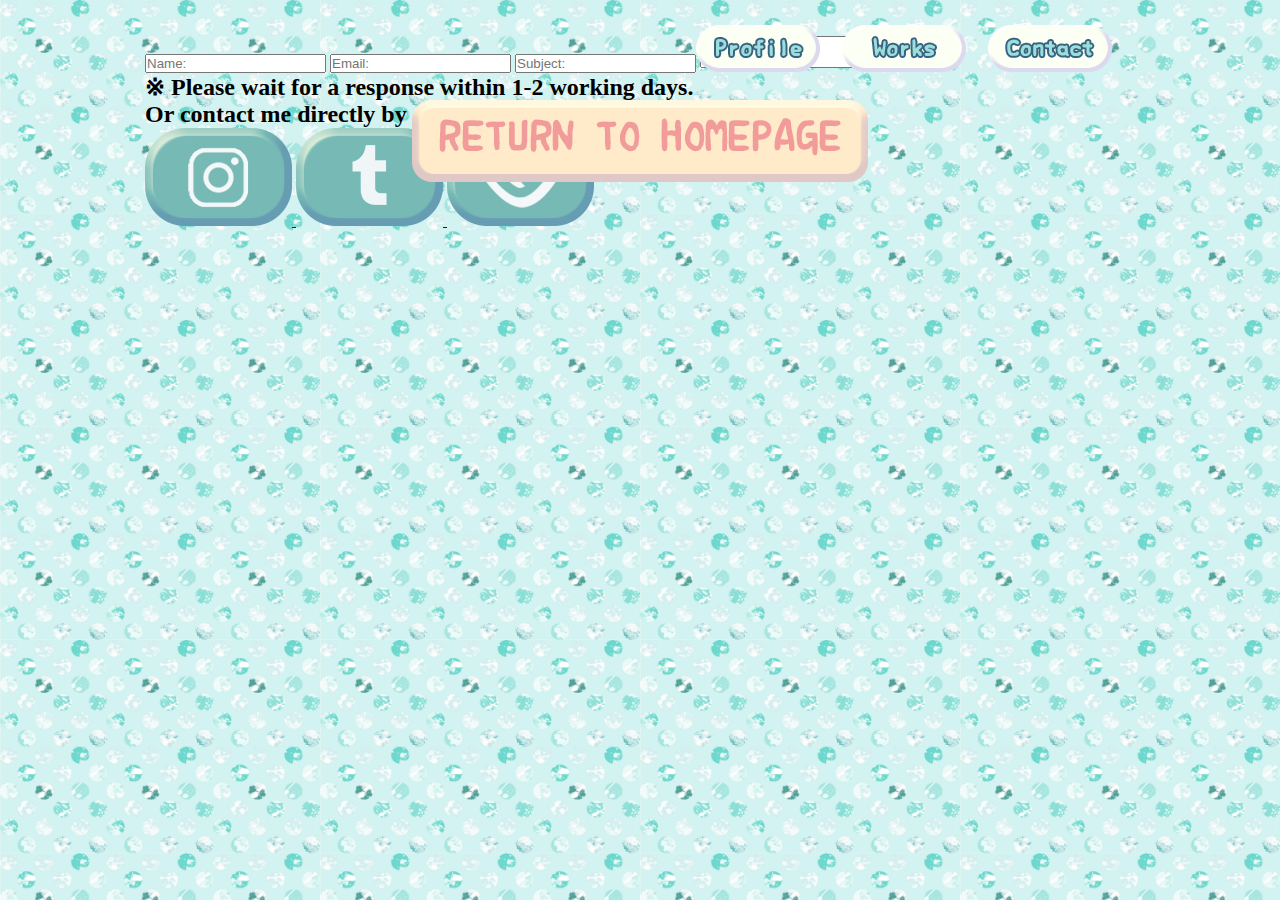
==== contact.html @ 80bd33c2 "Add files via upload" ====
<!DOCTYPE html>
<html lang="en">

<head>
    <meta charset="UTF-8">
    <meta name="viewport" content="width=device-width, initial-scale=1.0">
    <meta http-equiv="X-UA-compatible" content="ie-edge">
    <title>JasmineWS's Porto</title>
    <link rel="stylesheet" href="css/style.css">
</head>
<body>
    <div class="wrapper">
        <div id="top">
            <div class="button top">
                <a href="profile.html">
                    <img src="img/button-profile.png" alt="">
                </a>
                <a href="works.html">
                    <img src="img/button-works.png" alt="">
                </a>
                <a href="contact.html">
                    <img src="img/button-contact.png" alt="">
                </a>
            </div>
        </div>
        <div id="c-part1">
            <div class="contact-container">
                <form action="https://api.web3forms.com/submit" method="POST" class="contact-form">
                    <div class="contact-title">
                        <div class="img1">
                            <img src="img/mail-icon.png" alt="">
                        </div>
                        <div class="img2">
                            <img src="img/contact-me.png" alt="">
                        </div>
                    </div>
                    <input type="hidden" name="access_key" value="8702032b-4b4d-4dd4-bfdd-acf46694baf3">
                    <input type="text" name="name" placeholder="Name:" class="contact-inputs" required>
                    <input type="email" name="email" placeholder="Email:" class="contact-inputs" required>
                    <input type="text" name="subject" placeholder="Subject:" class="contact-inputs" required>
                    <textarea name="message" placeholder="Message:" class="contact-inputs"></textarea>
                    <button type="submit"><img src="img/send.png" alt="" style="max-width: 40px;"></button>
                </form>
            </div>
            <div class="notice">
                <h2> ※ Please wait for a response within 1-2 working days.
                <br> Or contact me directly by <a href="mailto:jasmine.w.salsabila@gmail.com"> email.</a>
                </h2>
            </div>
        </div>
        <div id="c-part2">
            <div class="button sns-c">
                <a href="https://instagram.com/zurareasu" target=”_blank” rel="noreferrer noopener">
                    <img src="img/button-ig.png" alt="" >
                </a>
                <a href="https://www.tumblr.com/tsurukunichan" target=”_blank” rel="noreferrer noopener">
                    <img src="img/button-tumblr.png" alt="">
                </a>
                <a href="https://vgen.co/zurareasu" target=”_blank” rel="noreferrer noopener">
                    <img src="img/button-vgen.png" alt="">
                </a>
            </div>
        </div>
        <div class="button return">
            <a href="index.html">
                <img src="img/return.png" alt="">
            </a>
        </div>
    </div>
    <script src="js/slider.js"></script>
</body>
---- css/style.css ----
@import url('https://fonts.googleapis.com/css2?family=Itim&display=swap');
* {
    margin: 0;
    padding: 0;
    box-sizing: border-box;
}
html {
    height: 100%;
    -moz-text-size-adjust: none;
    -webkit-text-size-adjust: none;
    -ms-text-size-adjust: none;
}
body {
    height: 100%;
    background: url(background.jpg);
    background-size: 25%;
    background-repeat: repeat;
}
.wrapper {
    width: 100%;
    max-width: 990px;
    margin-left: auto;
    margin-right: auto;
}

#home {
    background: url(bghome1.png);
    height: 555px;
    text-align: center;
}
#profile {
    background: url(bghome2.png);
    height: 620px;
    text-align: center;
}
#works {
    background: url(bghome3.png);
    height: 877px;
    text-align: center;
}
#contact {
    background: url(bghome4.png);
    height: 613px;
    text-align: center;
}

#profile-part1 {
    background: url(profile-bg1.png);
    height: 784px;
}
#profile-part2 {
    background: url(profile-bg2.png);
    height: 1088px;
}
#works1a {
    background: url(bg-works1a.png);
    height: 547px;
}
#works1b {
    background: url(bg-works1b.png);
    height: 786px;
}
#works2 {
    background: url(bg-works2.png);
    height: 1518px;
}
#works3a {
    background: url(bg-works3a.png);
    height: 780px;
}
#works3b {
    background: url(bg-works3b.png);
    height: 1530px;
}

.button {
    cursor: pointer;
}
.button :hover {
    transform: scale(1.15);
    z-index: 1;
}
.mail :hover {
    opacity: 0.8;
}
.mail img {
    margin-top: 40px;
}

.top {
    position: absolute;
    margin-left: 540px;
    display: flex;
    justify-content: space-between;
    list-style: none;
    z-index: 99;
}
.top img {
    margin: 25px 11px;
}
.disc h1 {
    font-family: "Itim", serif;
    color: #f4f8f9;
    font-size: 16px;
    text-align: justify;
    position: absolute;
    margin-top: 410px;
    margin-left: 20px;
    max-width: 240px;
}
.disc a:link {
    color: #ffebca;
}
.disc a:visited {
    color: #aee1dd;
}
.disc a:hover {
    color: #fb7e93;
}

.return {
    text-align: center;
    margin-top: -130px;
}

.profile img {
    max-width: 670px;
    margin-top: 70px;
}
.profile :hover {
    transform: scale(1.15);
    z-index: 1;
}
.title-w img {
    margin-top: 90px;
    margin-left: 770px;
}
.title-w :hover {
    /* Start the shake animation and make the animation last for 0.5 seconds */
    animation: shake 0.6s;
  
    /* When the animation is finished, start again */
    animation-iteration-count: infinite;
}
  
@keyframes shake {
    0% { transform: translate(1px, 1px) rotate(0deg); }
    10% { transform: translate(-1px, -2px) rotate(-1deg); }
    20% { transform: translate(-3px, 0px) rotate(1deg); }
    30% { transform: translate(3px, 2px) rotate(0deg); }
    40% { transform: translate(1px, -1px) rotate(1deg); }
    50% { transform: translate(-1px, 2px) rotate(-1deg); }
    60% { transform: translate(-3px, 1px) rotate(0deg); }
    70% { transform: translate(3px, 1px) rotate(-1deg); }
    80% { transform: translate(-1px, -1px) rotate(1deg); }
    90% { transform: translate(1px, 2px) rotate(0deg); }
    100% { transform: translate(1px, -2px) rotate(-1deg); }
}

.title-c img {
    margin-top: 60px;
}
.sns {
    text-align: center;
    margin: 50px 300px 0;
    display: flex;
    justify-content: space-between;
    list-style: none;
}
.sns img {
    max-width: 100px;
}

.text-p {
    font-family: "Itim", serif;
    color: #5d69bd;
    font-size: 14px;
    text-align: justify;
    text-justify: inter-word;
    justify-content: space-between;
    position: absolute;
    margin-top: 245px;
    margin-left: 325px;
    max-width: 590px;
}
.p-part1 img {
    margin-top: 255px;
    margin-left: 70px;
    position: absolute;
}
.p-part2 {
    max-width: 990px;
    font-family: "Itim", serif;
    position: absolute;
}
.art {
    margin-left: 390px;
    margin-right: 150px;
    text-align: justify;
}
.art h1 {
    color: #f4f8f9;
    font-size: 38px;
    margin-top: 222px;
}
.art h2 {
    color: #5d69bd;
    font-size: 28px;
    margin-top: 20px;
}

.audio {
    margin-left: 390px;
    margin-right: 150px;
    text-align: justify;
}
.audio h1 {
    color: #f4f8f9;
    font-size: 38px;
    margin-top: 26px;
}
.audio h2 {
    color: #5d69bd;
    font-size: 28px;
    margin-top: 20px;
}
.audio a:link {
    color: #76b9b5;
}
.audio a:visited {
    color: #fb7e93;
}
.audio a:hover {
    color: #aee1dd;
}

.dot1 {
    cursor: pointer;
    height: 12px;
    width: 12px;
    margin: 0 2px;
    background-color: #fffbf5;
    border-radius: 50%;
    display: inline-block;
    transition: background-color 0.6s ease;
}
.dot2 {
    cursor: pointer;
    height: 12px;
    width: 12px;
    margin: 0 2px;
    background-color: #f8b5b5;
    border-radius: 50%;
    display: inline-block;
    transition: background-color 0.6s ease;
}
.dot1:hover, .dot1.active {
    background-color: #76b9b5;
} 
.dot2:hover, .dot2.active{
    background-color: #fffbf5;
}

.prev1, .next1 {
    cursor: pointer;
    position: absolute;
    width: auto;
    padding: 18px;
    color: #b5e8e4;
    background-color: #5d68bd;
    font-weight: bold;
    font-size: 22px;
    border-radius: 20px;
    user-select: none;
    margin: 360px 50px;
}
.prev2, .next2 {
    cursor: pointer;
    position: absolute;
    width: auto;
    padding: 18px;
    color: #ffebca;
    background-color: #de7474;
    font-weight: bold;
    font-size: 22px;
    border-radius: 20px;
    user-select: none;
    margin: 90px 50px;
}
.next {
    right: 0;
}
.prev:hover, .next:hover {
    transform: scale(1.3);
    z-index: 1;
}
.banner {
    position: relative;
}
.myBtn {
    display: none;
    position: fixed;
    bottom: 20px;
    right: 30px;
    z-index: 99;
    border: none;
    outline: none;
    background-color: #fb7e93;
    color: #fcf7e7;
    cursor: pointer;
    padding: 20px;
    border-radius: 15px;
    font-size: 28px;
  }
  
.myBtn:hover {
    background-color: #aee1dd;
}

#works1a h1 {
    font-family: "Itim", serif;
    color: #5d69bd;
    font-size: 44px;
    text-align: justify;
    text-justify: inter-word;
    justify-content: space-between;
    position: absolute;
    margin-top: 180px;
    margin-left: 135px;
}
#works1b h1 {
    font-family: "Itim", serif;
    color: #5d69bd;
    font-size: 44px;
    text-align: justify;
    text-justify: inter-word;
    justify-content: space-between;
    position: absolute;
    margin-top: 280px;
    margin-left: 135px;
}
.carousel-view h1 {
    font-family: "Itim", serif;
    color: #5d69bd;
    font-size: 44px;
    text-align: justify;
    text-justify: inter-word;
    justify-content: space-between;
    position: absolute;
    margin-top: 40px;
    margin-left: 135px;
}

.comm h1 {
    font-family: "Itim", serif;
    color: #5d69bd;
    font-size: 44px;
    text-align: justify;
    text-justify: inter-word;
    justify-content: space-between;
    padding-top: 170px;
    margin-left: 135px;
}
.pouch {
    text-align: center;
}
.pouch h1 {
    font-family: "Itim", serif;
    color: #5d69bd;
    font-size: 44px;
    text-align: justify;
    text-justify: inter-word;
    justify-content: space-between;
    position: absolute;
    margin-top: 60px;
    margin-left: 135px;
}
.pouch h2 {
    font-family: "Itim", serif;
    color: #5d69bd;
    background-color: hwb(0 100% 0% / 0.688);
    font-size: 38px;
    font-weight: bold;
    text-align: justify;
    text-justify: inter-word;
    justify-content: space-between;
    border-radius: 20px;
    margin-top: 20px;
    margin-left: 110px;
    max-width: 770px;
    padding: 20px;
}
.pouch img {
    margin-top: 130px;
}
.personal h1 {
    font-family: "Itim", serif;
    color: #5d69bd;
    font-size: 44px;
    text-align: justify;
    text-justify: inter-word;
    justify-content: space-between;
    padding-top: 180px;
    margin-left: 135px;
}
.zurarts {
    text-align: center;
    justify-content: space-between;
}
.zurarts img {
    max-width: 800px;
    margin: 30px;
}

.mySlides1 {
    display: none;
    height: 515px;
}
.mySlides2 {
    display: none;
    height: 220px;
}
.mySlides1 img  {
    position: absolute;
    top: 275px;
    left: 0;
    right: 0;
    width: 720px;
    margin: auto;
    -webkit-filter: drop-shadow(2px 2px 2px #5d68bd);
    filter: drop-shadow(5px 5px 5px #5d68bd);
}
.mySlides2 img  {
    position: absolute;
    top: 25px;
    left: 0;
    right: 0;
    width: 720px;
    margin: auto;
    -webkit-filter: drop-shadow(2px 2px 2px #de7474);
    filter: drop-shadow(5px 5px 5px #de7474);
}
.slideshow-container3 {
    text-align: center;
    margin-top: 30px;
}
.webs {
    text-align: center;
    margin-top: 145px;
    position: relative;
    display: flex;
    justify-content: space-between;
}
.resto img {
    margin-left: 120px;
}
.hotel img {
    margin-right: 120px;
}
.webs :hover {
    transform: scale(1.05);
    z-index: 1;
}
.owl-carousel {
    padding-top: 160px;
    position: relative;
}
.owl-carousel .item {
    width: 300px;
    margin-left: 10px;
}
.owl-carousel .item img {
    height: 100%;
    object-fit: cover;
}

#myBtn {
    display: none;
    position: fixed;
    bottom: 20px;
    right: 30px;
    z-index: 99;
    border: none;
    outline: none;
    background-color: #76b9b5;
    color: #fcf7e7;
    cursor: pointer;
    padding: 20px;
    border-radius: 15px;
    font-size: 28px;
  }
  
#myBtn:hover {
    background-color: #aee1dd;
}
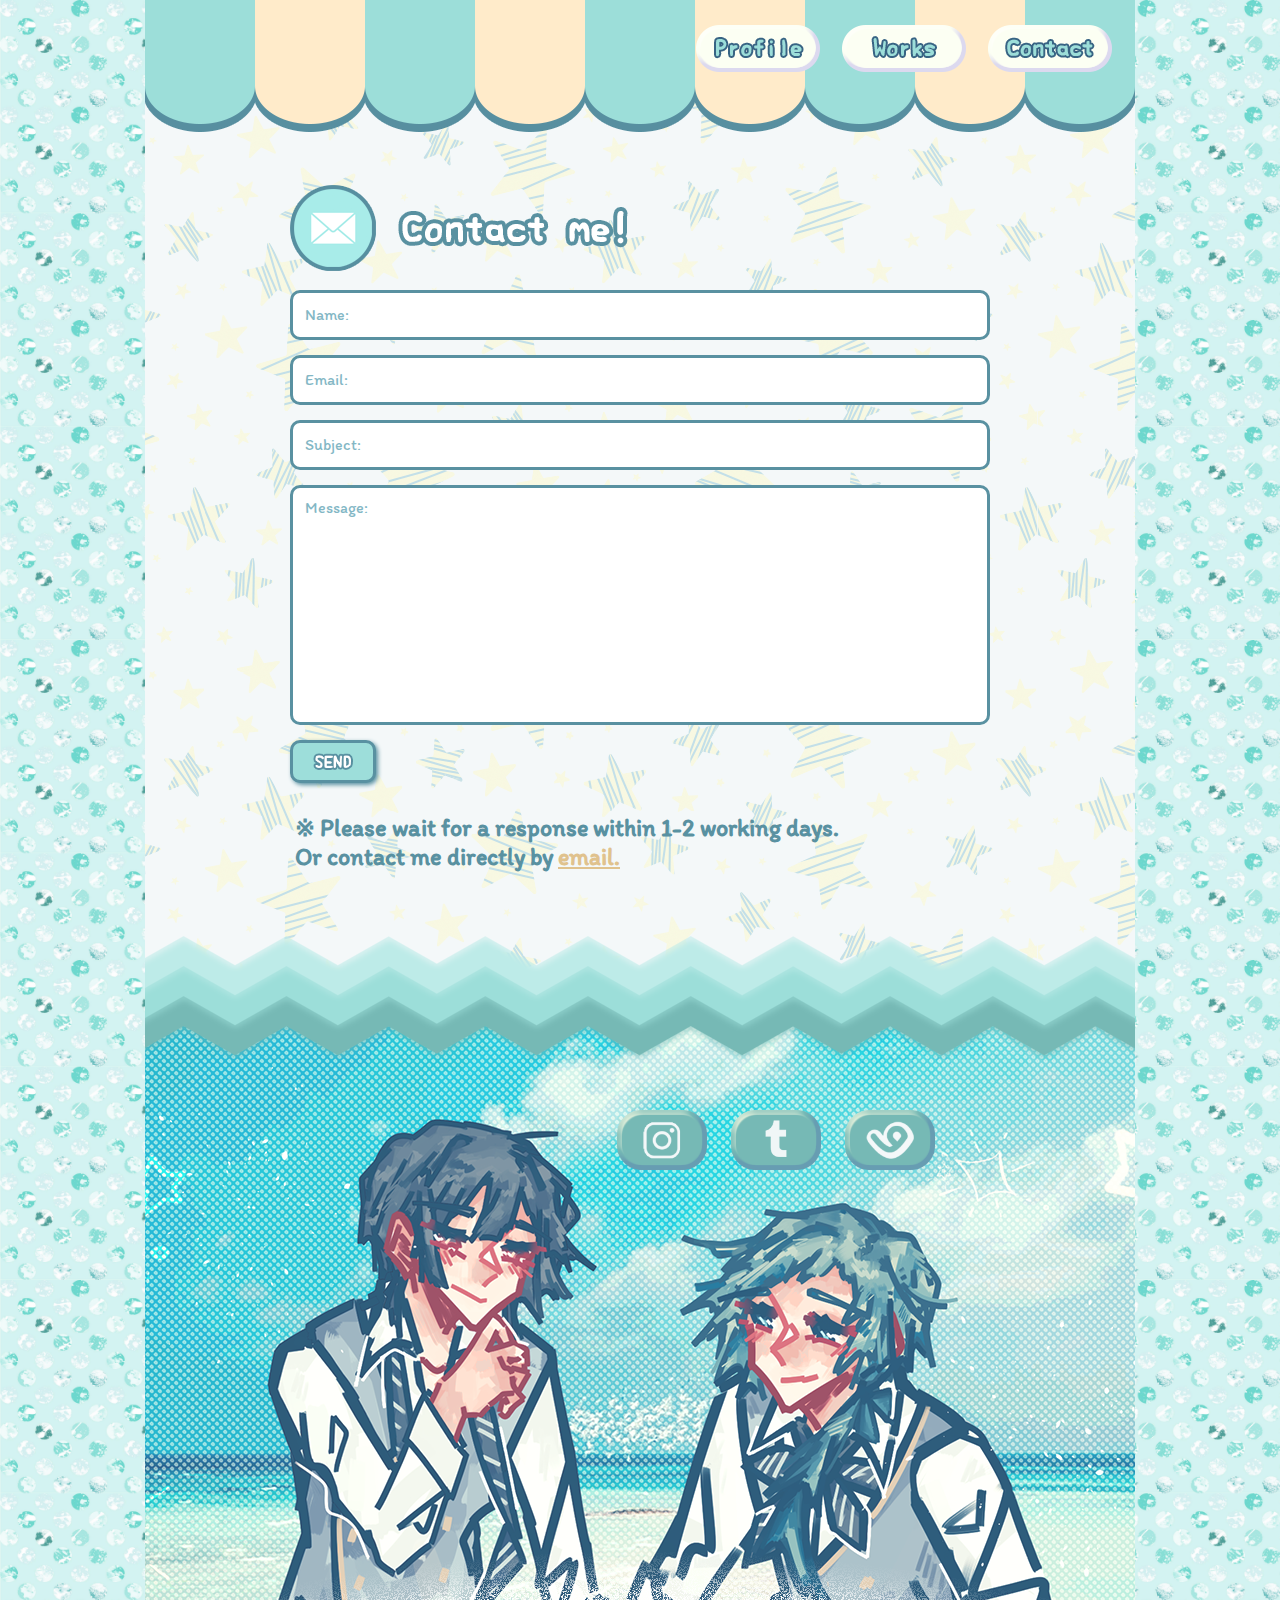
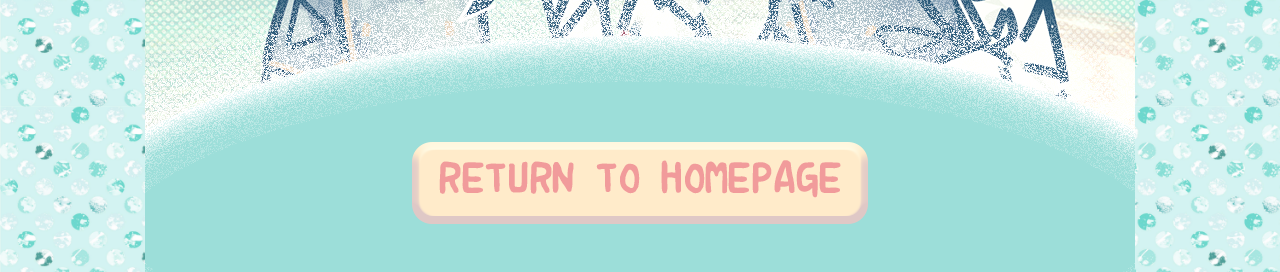
==== commit a9b0aea5: "Add files via upload" ====
--- a/contact.html
+++ b/contact.html
@@ -5,7 +5,8 @@
     <meta charset="UTF-8">
     <meta name="viewport" content="width=device-width, initial-scale=1.0">
     <meta http-equiv="X-UA-compatible" content="ie-edge">
-    <title>JasmineWS's Porto</title>
+    <title>JasmineWS's Contact</title>
+    <link rel="icon" href="img/mascot.png" type="image/x-icon" />
     <link rel="stylesheet" href="css/style.css">
 </head>
 <body>
--- a/css/style.css
+++ b/css/style.css
@@ -60,9 +60,13 @@
     background: url(bg-works1b.png);
     height: 786px;
 }
-#works2 {
-    background: url(bg-works2.png);
-    height: 1518px;
+#works2a {
+    background: url(bg-works2a.png);
+    height: 610px;
+}
+#works2b {
+    background: url(bg-works2b.png);
+    height: 940px;
 }
 #works3a {
     background: url(bg-works3a.png);
@@ -72,6 +76,14 @@
     background: url(bg-works3b.png);
     height: 1530px;
 }
+#c-part1 {
+    background: url(bg-contact1.png);
+    height: 1010px;
+}
+#c-part2 {
+    background: url(bg-contact2.png);
+    height: 862px;
+}
 
 .button {
     cursor: pointer;
@@ -116,6 +128,23 @@
 }
 .disc a:hover {
     color: #fb7e93;
+}
+
+.notice h2 {
+    color: #5991a1;
+    font-family: "Itim", serif;
+    font-size: 24px;
+    text-align: justify;
+    margin: 30px 0 0 150px;
+}
+.notice h2 a:link {
+    color: #e0c28e;
+}
+.notice h2 a:visited {
+    color: #fb7e93;;
+}
+.notice h2 a:hover {
+    color: #aee1dd;
 }
 
 .return {
@@ -170,6 +199,17 @@
 .sns img {
     max-width: 100px;
 }
+.sns-c {
+    text-align: center;
+    padding-top: 100px;
+    position: relative;
+    display: flex;
+    margin-left: 460px;
+}
+.sns-c img {
+    max-width: 90px;
+    margin: 0 12px;
+}
 
 .text-p {
     font-family: "Itim", serif;
@@ -267,7 +307,7 @@
     width: auto;
     padding: 18px;
     color: #b5e8e4;
-    background-color: #5d68bd;
+    background-color: #5d69bd;
     font-weight: bold;
     font-size: 22px;
     border-radius: 20px;
@@ -319,16 +359,52 @@
 
 #works1a h1 {
     font-family: "Itim", serif;
+    color: #5991a1;
+    font-size: 44px;
+    text-align: justify;
+    text-justify: inter-word;
+    justify-content: space-between;
+    position: absolute;
+    margin-top: 180px;
+    margin-left: 135px;
+}
+#works1b h1 {
+    font-family: "Itim", serif;
+    color: #5991a1;
+    font-size: 44px;
+    text-align: justify;
+    text-justify: inter-word;
+    justify-content: space-between;
+    position: absolute;
+    margin-top: 280px;
+    margin-left: 135px;
+}
+.carousel-view h1 {
+    font-family: "Itim", serif;
     color: #5d69bd;
     font-size: 44px;
     text-align: justify;
     text-justify: inter-word;
     justify-content: space-between;
     position: absolute;
-    margin-top: 180px;
+    margin-top: 40px;
     margin-left: 135px;
 }
-#works1b h1 {
+
+.comm h1 {
+    font-family: "Itim", serif;
+    color: #fff496;
+    font-size: 44px;
+    text-align: justify;
+    text-justify: inter-word;
+    justify-content: space-between;
+    padding-top: 180px;
+    margin-left: 135px;
+}
+.pouch {
+    text-align: center;
+}
+.pouch h1 {
     font-family: "Itim", serif;
     color: #5d69bd;
     font-size: 44px;
@@ -336,43 +412,6 @@
     text-justify: inter-word;
     justify-content: space-between;
     position: absolute;
-    margin-top: 280px;
-    margin-left: 135px;
-}
-.carousel-view h1 {
-    font-family: "Itim", serif;
-    color: #5d69bd;
-    font-size: 44px;
-    text-align: justify;
-    text-justify: inter-word;
-    justify-content: space-between;
-    position: absolute;
-    margin-top: 40px;
-    margin-left: 135px;
-}
-
-.comm h1 {
-    font-family: "Itim", serif;
-    color: #5d69bd;
-    font-size: 44px;
-    text-align: justify;
-    text-justify: inter-word;
-    justify-content: space-between;
-    padding-top: 170px;
-    margin-left: 135px;
-}
-.pouch {
-    text-align: center;
-}
-.pouch h1 {
-    font-family: "Itim", serif;
-    color: #5d69bd;
-    font-size: 44px;
-    text-align: justify;
-    text-justify: inter-word;
-    justify-content: space-between;
-    position: absolute;
-    margin-top: 60px;
     margin-left: 135px;
 }
 .pouch h2 {
@@ -391,11 +430,11 @@
     padding: 20px;
 }
 .pouch img {
-    margin-top: 130px;
+    margin-top: 70px;
 }
 .personal h1 {
     font-family: "Itim", serif;
-    color: #5d69bd;
+    color: #e48888;
     font-size: 44px;
     text-align: justify;
     text-justify: inter-word;
@@ -409,7 +448,7 @@
 }
 .zurarts img {
     max-width: 800px;
-    margin: 30px;
+    margin: 20px;
 }
 
 .mySlides1 {
@@ -427,8 +466,8 @@
     right: 0;
     width: 720px;
     margin: auto;
-    -webkit-filter: drop-shadow(2px 2px 2px #5d68bd);
-    filter: drop-shadow(5px 5px 5px #5d68bd);
+    -webkit-filter: drop-shadow(2px 2px 2px #5d69bd);
+    filter: drop-shadow(5px 5px 5px #5d689bd);
 }
 .mySlides2 img  {
     position: absolute;
@@ -442,7 +481,7 @@
 }
 .slideshow-container3 {
     text-align: center;
-    margin-top: 30px;
+    margin-top: 20px;
 }
 .webs {
     text-align: center;
@@ -461,17 +500,31 @@
     transform: scale(1.05);
     z-index: 1;
 }
+.carousel-view {
+}
 .owl-carousel {
     padding-top: 160px;
     position: relative;
 }
 .owl-carousel .item {
-    width: 300px;
+    max-width: 300px;
     margin-left: 10px;
 }
 .owl-carousel .item img {
     height: 100%;
     object-fit: cover;
+}
+.owl-carousel .owl-nav button.owl-next, .owl-carousel .owl-nav button.owl-prev {
+    position: relative;
+    font-size: 4rem;
+    top: 20px;
+    transform: translateY(-70%);
+}
+.owl-carousel .owl-nav button.owl-next {
+    right: -2rem;
+}
+.owl-carousel .owl-nav button.owl-prev {
+    left: -2rem;
 }
 
 #myBtn {
@@ -489,7 +542,62 @@
     border-radius: 15px;
     font-size: 28px;
   }
-  
 #myBtn:hover {
     background-color: #aee1dd;
+}
+.contact-container {
+    display: flex;
+    align-items: center;
+    justify-content: space-evenly;
+    padding-top: 185px;
+}
+.contact-title {
+    display: flex;
+}
+.img2 img {
+    margin-top: 22px;
+    margin-left: 22px;
+}
+.contact-form {
+    display: flex;
+    flex-direction: column;
+    align-items: start;
+    gap: 15px;
+}
+.contact-inputs {
+    width: 700px;
+    height: 50px;
+    border-radius: 10px;
+    border: 3px solid #5991a1;
+    padding-left: 12px;
+    font-family: "Itim", serif;
+}
+.contact-form textarea {
+    height: 240px;
+    border: 3px solid #5991a1;
+    padding-top: 10px;
+    resize: none;
+}
+.contact-inputs::placeholder {
+    font-size: 16px;
+    color: #83b7c5;
+}
+.contact-form button {
+    display: flex;
+    align-items: center;
+    padding: 10px 20px;
+    font-family: "Itim", serif;;
+    font-size: 18px;
+    color: #5991a1;
+    gap: 8px;
+    border: 3px solid #5991a1;
+    border-radius: 10px;
+    background-color: #9ddeda;
+    -webkit-filter: drop-shadow(2px 2px 2px #5991a1);
+    filter: drop-shadow(2px 2px 2px #5991a1);
+    cursor: pointer;
+}
+button :hover {
+    transform: scale(1.1);
+    z-index: 1;
 }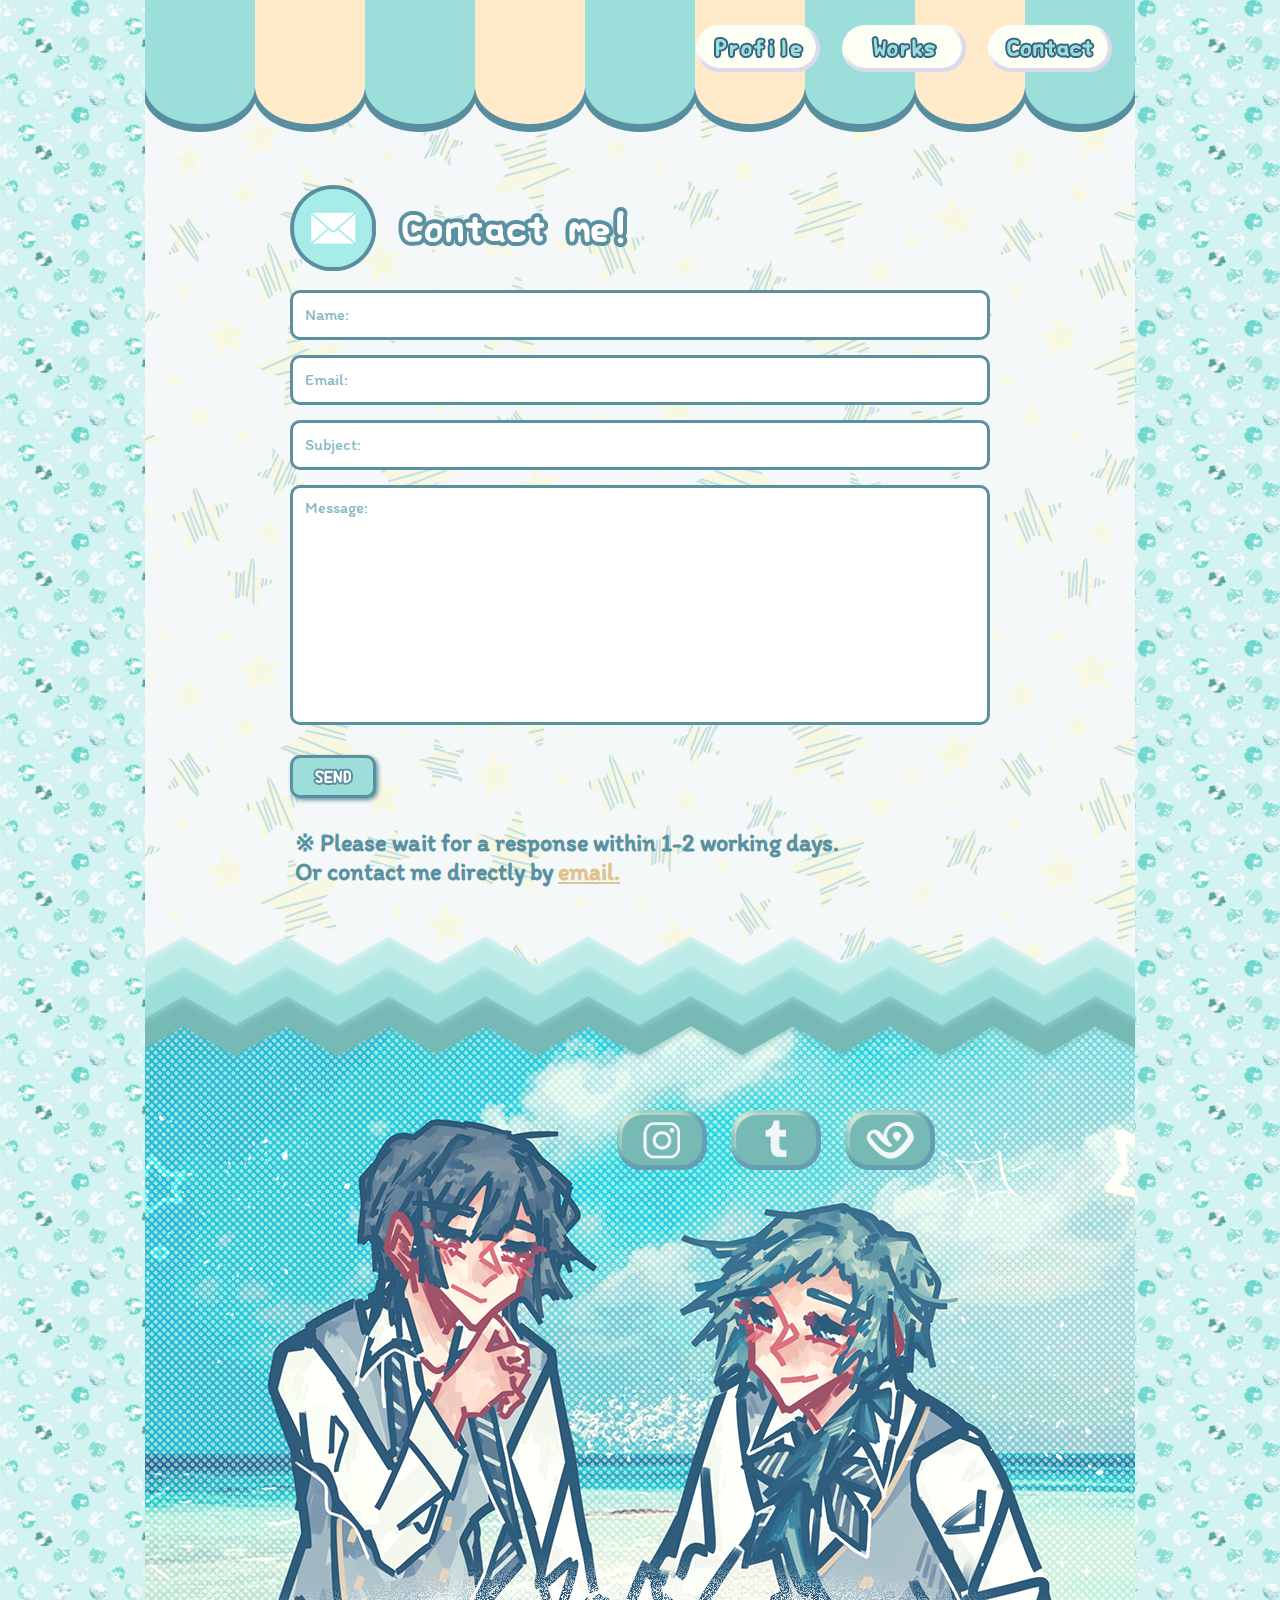
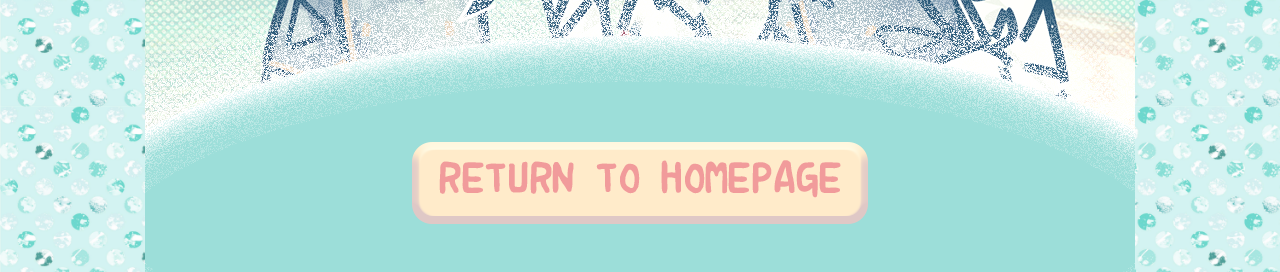
==== commit 6ba77953: "Add files via upload" ====
--- a/contact.html
+++ b/contact.html
@@ -8,10 +8,12 @@
     <title>JasmineWS's Contact</title>
     <link rel="icon" href="img/mascot.png" type="image/x-icon" />
     <link rel="stylesheet" href="css/style.css">
+    <link rel="stylesheet" href="css/style2.css">
 </head>
 <body>
     <div class="wrapper">
         <div id="top">
+            <button onclick="topFunction()" id="myBtn" title="Go to top">▲</button>
             <div class="button top">
                 <a href="profile.html">
                     <img src="img/button-profile.png" alt="">
@@ -39,8 +41,8 @@
                     <input type="text" name="name" placeholder="Name:" class="contact-inputs" required>
                     <input type="email" name="email" placeholder="Email:" class="contact-inputs" required>
                     <input type="text" name="subject" placeholder="Subject:" class="contact-inputs" required>
-                    <textarea name="message" placeholder="Message:" class="contact-inputs"></textarea>
-                    <button type="submit"><img src="img/send.png" alt="" style="max-width: 40px;"></button>
+                    <textarea name="message" placeholder="Message:" class="contact-inputs" required></textarea>
+                    <div class="submit"></div><button type="submit"><img src="img/send.png" alt="" style="max-width: 40px;"></button>
                 </form>
             </div>
             <div class="notice">
@@ -68,5 +70,5 @@
             </a>
         </div>
     </div>
-    <script src="js/slider.js"></script>
+    <script src="js/topScroll.js"></script>
 </body>--- a/css/style.css
+++ b/css/style.css
@@ -9,6 +9,7 @@
     -moz-text-size-adjust: none;
     -webkit-text-size-adjust: none;
     -ms-text-size-adjust: none;
+    scroll-behavior: smooth;
 }
 body {
     height: 100%;
@@ -22,7 +23,6 @@
     margin-left: auto;
     margin-right: auto;
 }
-
 #home {
     background: url(bghome1.png);
     height: 555px;
@@ -62,7 +62,7 @@
 }
 #works2a {
     background: url(bg-works2a.png);
-    height: 610px;
+    height: 700px;
 }
 #works2b {
     background: url(bg-works2b.png);
@@ -98,17 +98,46 @@
 .mail img {
     margin-top: 40px;
 }
-
-.top {
-    position: absolute;
-    margin-left: 540px;
-    display: flex;
-    justify-content: space-between;
-    list-style: none;
-    z-index: 99;
-}
-.top img {
-    margin: 25px 11px;
+@media screen and (min-width: 431px) {
+    .top {
+        position: absolute;
+        margin-left: 540px;
+        display: flex;
+        justify-content: space-between;
+        list-style: none;
+        z-index: 99;
+    }
+    .top img {
+        margin: 25px 11px;
+    }
+    .title-w img {
+        margin-top: 90px;
+        margin-left: 770px;
+    }
+    .title-c img {
+        margin-top: 60px;
+    }
+    .sns {
+        text-align: center;
+        margin: 50px 300px 0;
+        display: flex;
+        justify-content: space-between;
+        list-style: none;
+    }
+    .sns img {
+        max-width: 100px;
+    }
+    .return {
+        text-align: center;
+        margin-top: -130px;
+    }
+    .webs {
+        text-align: center;
+        margin-top: 145px;
+        position: relative;
+        display: flex;
+        justify-content: space-between;
+    }
 }
 .disc h1 {
     font-family: "Itim", serif;
@@ -146,12 +175,6 @@
 .notice h2 a:hover {
     color: #aee1dd;
 }
-
-.return {
-    text-align: center;
-    margin-top: -130px;
-}
-
 .profile img {
     max-width: 670px;
     margin-top: 70px;
@@ -159,10 +182,6 @@
 .profile :hover {
     transform: scale(1.15);
     z-index: 1;
-}
-.title-w img {
-    margin-top: 90px;
-    margin-left: 770px;
 }
 .title-w :hover {
     /* Start the shake animation and make the animation last for 0.5 seconds */
@@ -185,20 +204,6 @@
     90% { transform: translate(1px, 2px) rotate(0deg); }
     100% { transform: translate(1px, -2px) rotate(-1deg); }
 }
-
-.title-c img {
-    margin-top: 60px;
-}
-.sns {
-    text-align: center;
-    margin: 50px 300px 0;
-    display: flex;
-    justify-content: space-between;
-    list-style: none;
-}
-.sns img {
-    max-width: 100px;
-}
 .sns-c {
     text-align: center;
     padding-top: 100px;
@@ -232,28 +237,29 @@
     max-width: 990px;
     font-family: "Itim", serif;
     position: absolute;
-}
-.art {
-    margin-left: 390px;
+    display: flex;
+}
+.p-part2 img {
+    max-height: 520px;
+    margin: 160px 0 0 140px;
+}
+.pp2 {
+    margin-top: 222px;
+}
+.art, .audio {
+    margin-left: 50px;
     margin-right: 150px;
     text-align: justify;
 }
 .art h1 {
     color: #f4f8f9;
     font-size: 38px;
-    margin-top: 222px;
 }
 .art h2 {
     color: #5d69bd;
     font-size: 28px;
     margin-top: 20px;
-}
-
-.audio {
-    margin-left: 390px;
-    margin-right: 150px;
-    text-align: justify;
-}
+} 
 .audio h1 {
     color: #f4f8f9;
     font-size: 38px;
@@ -337,25 +343,6 @@
 .banner {
     position: relative;
 }
-.myBtn {
-    display: none;
-    position: fixed;
-    bottom: 20px;
-    right: 30px;
-    z-index: 99;
-    border: none;
-    outline: none;
-    background-color: #fb7e93;
-    color: #fcf7e7;
-    cursor: pointer;
-    padding: 20px;
-    border-radius: 15px;
-    font-size: 28px;
-  }
-  
-.myBtn:hover {
-    background-color: #aee1dd;
-}
 
 #works1a h1 {
     font-family: "Itim", serif;
@@ -379,7 +366,7 @@
     margin-top: 280px;
     margin-left: 135px;
 }
-.carousel-view h1 {
+.swiper-container h1 {
     font-family: "Itim", serif;
     color: #5d69bd;
     font-size: 44px;
@@ -483,13 +470,6 @@
     text-align: center;
     margin-top: 20px;
 }
-.webs {
-    text-align: center;
-    margin-top: 145px;
-    position: relative;
-    display: flex;
-    justify-content: space-between;
-}
 .resto img {
     margin-left: 120px;
 }
@@ -500,31 +480,30 @@
     transform: scale(1.05);
     z-index: 1;
 }
-.carousel-view {
-}
-.owl-carousel {
-    padding-top: 160px;
-    position: relative;
-}
-.owl-carousel .item {
-    max-width: 300px;
-    margin-left: 10px;
-}
-.owl-carousel .item img {
+.swiper {
+    width: 100%;
+    height: 100%;
+    text-align: center;
+    align-items: center;
+    cursor: pointer;
+}
+.swiper-slide img {
+    display: block;
+    margin-top: 170px;
+    margin-bottom: 65px;
+    width: 100%;
     height: 100%;
     object-fit: cover;
 }
-.owl-carousel .owl-nav button.owl-next, .owl-carousel .owl-nav button.owl-prev {
-    position: relative;
-    font-size: 4rem;
-    top: 20px;
-    transform: translateY(-70%);
-}
-.owl-carousel .owl-nav button.owl-next {
-    right: -2rem;
-}
-.owl-carousel .owl-nav button.owl-prev {
-    left: -2rem;
+.swiper-slide-prev, .swiper-slide-next {
+    opacity: 0.55;
+}
+.swiper-slide-active {
+    transform: scale(1.1);
+    transition: 1.1s ease;
+}
+.swiper-scrollbar-drag {
+    background: none;
 }
 
 #myBtn {
@@ -596,8 +575,4 @@
     -webkit-filter: drop-shadow(2px 2px 2px #5991a1);
     filter: drop-shadow(2px 2px 2px #5991a1);
     cursor: pointer;
-}
-button :hover {
-    transform: scale(1.1);
-    z-index: 1;
 }--- a/css/style2.css
+++ b/css/style2.css
@@ -0,0 +1,606 @@
+@import url('https://fonts.googleapis.com/css2?family=Itim&display=swap');
+* {
+    margin: 0;
+    padding: 0;
+    box-sizing: border-box;
+}
+@media screen and (max-width: 430px) {
+    @import url('https://fonts.googleapis.com/css2?family=Itim&display=swap');
+    * {
+        margin: 0;
+        padding: 0;
+        box-sizing: border-box;
+    }
+    html {
+        height: 100%;
+        -moz-text-size-adjust: none;
+        -webkit-text-size-adjust: none;
+        -ms-text-size-adjust: none;
+        scroll-behavior: smooth;
+    }
+    body {
+        height: 100%;
+        background: url(background.jpg);
+        background-size: 25%;
+        background-repeat: repeat;
+    }
+    .wrapper {
+        width: 100%;
+        max-width: 425px;
+        margin-left: auto;
+        margin-right: auto;
+    }
+    #home {
+        background: url(bghome1-sm.png);
+        max-width: 425px;
+        height: 248px;
+        text-align: center;
+    }
+    #profile {
+        background: url(bghome2-sm.png);
+        height: 256px;
+        text-align: center;
+    }
+    #works {
+        background: url(bghome3-sm.png);
+        height: 375px;
+        text-align: center;
+    }
+    #contact {
+        background: url(bghome4-sm.png);
+        height: 258px;
+        text-align: center;
+    }
+
+    #profile-part1 {
+        background: url(profile-bg1-sm.png);
+        height: 330px;
+    }
+    #profile-part2 {
+        background: url(profile-bg2-sm.png);
+        height: 474px;
+    }
+    #works1a {
+        background: url(bg-works1a-sm.png);
+        height: 235px;
+    }
+    #works1b {
+        background: url(bg-works1b-sm.png);
+        height: 341px;
+    }
+    #works2a {
+        background: url(bg-works2a-sm.png);
+        height: 344px;
+    }
+    #works2b {
+        background: url(bg-works2b-sm.png);
+        height: 312px;
+    }
+    #works3a {
+        background: url(bg-works3a-sm.png);
+        height: 344px;
+    }
+    #works3b {
+        background: url(bg-works3b-sm.png);
+        height: 662px;
+    }
+    #c-part1 {
+        background: url(bg-contact1-sm.png);
+        height: 438px;
+    }
+    #c-part2 {
+        background: url(bg-contact2-sm.png);
+        height: 366px;
+    }
+    .mail :hover {
+        opacity: 0.8;
+    }
+    .mail img {
+        width: 45%;
+        margin-top: 2%;
+    }
+    .top {
+        position: absolute;
+        max-width: 425px;
+        margin-top: 2%;
+        margin-left: 50%;
+        display: flex;
+        justify-content: space-between;
+        list-style: none;
+        z-index: 99;
+    }
+    .top-index {
+        position: absolute;
+        max-width: 425px;
+        padding: 3%;
+        margin-left: 30%;
+        display: inline;
+        justify-content: space-between;
+        list-style: none;
+        z-index: 99;
+    }
+    .top img {
+        width: 70%;
+        margin: 3px 0;
+    }
+    .disc h1 {
+        font-family: "Itim", serif;
+        color: #f4f8f9;
+        font-size: 2%;
+        text-align: justify;
+        position: absolute;
+        margin-top: 38%;
+        margin-left: 3%;
+        max-width: 34%;
+    }
+    .disc a:link {
+        color: #ffebca;
+    }
+    .disc a:visited {
+        color: #aee1dd;
+    }
+    .disc a:hover {
+        color: #fb7e93;
+    }
+
+    .notice h2 {
+        color: #5991a1;
+        font-family: "Itim", serif;
+        font-size: 10%;
+        text-align: justify;
+        margin: 2% 0 0 12%;
+    }
+    .notice h2 a:link {
+        color: #e0c28e;
+    }
+    .notice h2 a:visited {
+        color: #fb7e93;;
+    }
+    .notice h2 a:hover {
+        color: #aee1dd;
+    }
+
+    .return {
+        text-align: center;
+        margin-top: -12%;
+    }
+    .return img {
+        max-width: 40%;
+    }
+    .profile img {
+        max-width: 70%;
+        margin-top: 4%;
+    }
+    .profile :hover {
+        transform: scale(1.15);
+        z-index: 1;
+    }
+    .title-w img {
+        width: 8%;
+        margin-top: 9%;
+        margin-left: 62%;
+    }
+    .title-w :hover {
+        /* Start the shake animation and make the animation last for 0.5 seconds */
+        animation: shake 0.6s;
+    
+        /* When the animation is finished, start again */
+        animation-iteration-count: infinite;
+    }
+    
+    @keyframes shake {
+        0% { transform: translate(1px, 1px) rotate(0deg); }
+        10% { transform: translate(-1px, -2px) rotate(-1deg); }
+        20% { transform: translate(-3px, 0px) rotate(1deg); }
+        30% { transform: translate(3px, 2px) rotate(0deg); }
+        40% { transform: translate(1px, -1px) rotate(1deg); }
+        50% { transform: translate(-1px, 2px) rotate(-1deg); }
+        60% { transform: translate(-3px, 1px) rotate(0deg); }
+        70% { transform: translate(3px, 1px) rotate(-1deg); }
+        80% { transform: translate(-1px, -1px) rotate(1deg); }
+        90% { transform: translate(1px, 2px) rotate(0deg); }
+        100% { transform: translate(1px, -2px) rotate(-1deg); }
+    }
+
+    .title-c img {
+        width: 28%;
+        margin-top: 6%;
+    }
+    .sns {
+        text-align: center;
+        margin: 3% 30%;
+        display: flex;
+        justify-content: space-between;
+        list-style: none;
+    }
+    .sns img {
+        max-width: 40px;
+    }
+    .sns-c {
+        text-align: center;
+        padding-top: 100px;
+        position: relative;
+        display: flex;
+        margin-left: 460px;
+    }
+    .sns-c img {
+        max-width: 90px;
+        margin: 0 12px;
+    }
+
+    .text-p {
+        font-family: "Itim", serif;
+        color: #5d69bd;
+        font-size: 38%;
+        text-align: justify;
+        text-justify: inter-word;
+        justify-content: space-between;
+        position: absolute;
+        margin-top: 24%;
+        margin-left: 36%;
+        max-width: 55%;
+    }
+    .p-part1 img {
+        max-width: 24%;
+        margin-top: 24%;
+        margin-left: 9%;
+        position: absolute;
+    }
+    .p-part2 {
+        max-width: 425px;
+        font-family: "Itim", serif;
+        position: absolute;
+        display: flex;
+    }
+    .p-part2 img {
+        max-height: 20%;
+        margin: 19% 0 0 16%;
+    }
+    .pp2 {
+        position: absolute;
+        margin-top: 26%;
+    }
+    .art, .audio {
+        margin-left: 43%;
+        margin-right: 10%;
+        text-align: justify;
+    }
+    .art h1 {
+        color: #f4f8f9;
+        font-size: 100%;
+        margin-top: 1%;
+    }
+    .art h2 {
+        color: #5d69bd;
+        font-size: 70%;
+        margin-top: 4%;
+    }
+    .audio h1 {
+        color: #f4f8f9;
+        font-size: 100%;
+        margin-top: 7.5%;
+    }
+    .audio h2 {
+        color: #5d69bd;
+        font-size: 70%;
+        margin-top: 4%;
+    }
+    .audio a:link {
+        color: #76b9b5;
+    }
+    .audio a:visited {
+        color: #fb7e93;
+    }
+    .audio a:hover {
+        color: #aee1dd;
+    }
+    .dot1 {
+        cursor: pointer;
+        height: 6px;
+        width: 6px;
+        margin: 0 2px;
+        background-color: #fffbf5;
+        border-radius: 50%;
+        display: inline-block;
+        transition: background-color 0.6s ease;
+    }
+    .dot2 {
+        cursor: pointer;
+        height: 6px;
+        width: 6px;
+        margin: 0 2px;
+        background-color: #f8b5b5;
+        border-radius: 50%;
+        display: inline-block;
+        transition: background-color 0.6s ease;
+    }
+    .dot1:hover, .dot1.active {
+        background-color: #76b9b5;
+    } 
+    .dot2:hover, .dot2.active{
+        background-color: #fffbf5;
+    }
+
+    .prev1, .next1 {
+        cursor: pointer;
+        position: absolute;
+        width: auto;
+        padding: 2%;
+        color: #b5e8e4;
+        background-color: #5d69bd;
+        font-weight: bold;
+        font-size: 2%;
+        border-radius: 30%;
+        user-select: none;
+        margin: 36% 6%;
+    }
+    .prev2, .next2 {
+        cursor: pointer;
+        position: absolute;
+        width: auto;
+        padding: 2%;
+        color: #ffebca;
+        background-color: #de7474;
+        font-weight: bold;
+        font-size: 2%;
+        border-radius: 30%;
+        user-select: none;
+        margin: 8% 6%;
+    }
+    .next {
+        right: 0;
+    }
+    .prev:hover, .next:hover {
+        transform: scale(1.3);
+        z-index: 1;
+    }
+    .banner {
+        position: relative;
+    }
+
+    #works1a h1 {
+        font-family: "Itim", serif;
+        color: #5991a1;
+        font-size: 100%;
+        text-align: justify;
+        text-justify: inter-word;
+        justify-content: space-between;
+        position: absolute;
+        margin-top: 19%;
+        margin-left: 16%;
+    }
+    #works1b h1 {
+        font-family: "Itim", serif;
+        color: #5991a1;
+        font-size: 44px;
+        text-align: justify;
+        text-justify: inter-word;
+        justify-content: space-between;
+        position: absolute;
+        margin-top: 280px;
+        margin-left: 135px;
+    }
+    .swiper-container h1 {
+        font-family: "Itim", serif;
+        color: #5d69bd;
+        font-size: 44px;
+        text-align: justify;
+        text-justify: inter-word;
+        justify-content: space-between;
+        position: absolute;
+        margin-top: 40px;
+        margin-left: 135px;
+    }
+
+    .comm h1 {
+        font-family: "Itim", serif;
+        color: #fff496;
+        font-size: 44px;
+        text-align: justify;
+        text-justify: inter-word;
+        justify-content: space-between;
+        padding-top: 180px;
+        margin-left: 135px;
+    }
+    .pouch {
+        text-align: center;
+    }
+    .pouch h1 {
+        font-family: "Itim", serif;
+        color: #5d69bd;
+        font-size: 44px;
+        text-align: justify;
+        text-justify: inter-word;
+        justify-content: space-between;
+        position: absolute;
+        margin-left: 135px;
+    }
+    .pouch h2 {
+        font-family: "Itim", serif;
+        color: #5d69bd;
+        background-color: hwb(0 100% 0% / 0.688);
+        font-size: 38px;
+        font-weight: bold;
+        text-align: justify;
+        text-justify: inter-word;
+        justify-content: space-between;
+        border-radius: 20px;
+        margin-top: 20px;
+        margin-left: 110px;
+        max-width: 770px;
+        padding: 20px;
+    }
+    .pouch img {
+        margin-top: 70px;
+    }
+    .personal h1 {
+        font-family: "Itim", serif;
+        color: #e48888;
+        font-size: 44px;
+        text-align: justify;
+        text-justify: inter-word;
+        justify-content: space-between;
+        padding-top: 180px;
+        margin-left: 135px;
+    }
+    .zurarts {
+        text-align: center;
+        justify-content: space-between;
+    }
+    .zurarts img {
+        max-width: 800px;
+        margin: 20px;
+    }
+
+    .mySlides1 {
+        display: none;
+        height: 515px;
+    }
+    .mySlides2 {
+        display: none;
+        height: 220px;
+    }
+    .mySlides1 img  {
+        position: absolute;
+        top: 22%;
+        left: 0;
+        right: 0;
+        width: 69%;
+        margin: auto;
+        -webkit-filter: drop-shadow(2px 2px 2px #5d69bd);
+        filter: drop-shadow(5px 5px 5px #5d689bd);
+    }
+    .mySlides2 img  {
+        position: absolute;
+        top: 4%;
+        left: 0;
+        right: 0;
+        width: 69%;
+        margin: auto;
+        -webkit-filter: drop-shadow(2px 2px 2px #de7474);
+        filter: drop-shadow(5px 5px 5px #de7474);
+    }
+    .slideshow-container3 {
+        text-align: center;
+        margin-top: 20px;
+    }
+    .webs {
+        text-align: center;
+        position: relative;
+        display: flex;
+        justify-content: space-between;
+    }
+    .webs img {
+        max-width: 60%;
+    }
+    .resto img {
+        margin-left: 25%;
+    }
+    .hotel img {
+        margin-right: 25%;
+    }
+    .webs :hover {
+        transform: scale(1.05);
+        z-index: 1;
+    }
+    .swiper {
+        width: 100%;
+        height: 100%;
+        text-align: center;
+        align-items: center;
+        cursor: pointer;
+    }
+    .swiper-slide img {
+        display: block;
+        margin-top: 170px;
+        margin-bottom: 65px;
+        width: 100%;
+        height: 100%;
+        object-fit: cover;
+    }
+    .swiper-slide-prev, .swiper-slide-next {
+        opacity: 0.55;
+    }
+    .swiper-slide-active {
+        transform: scale(1.1);
+        transition: 1.1s ease;
+    }
+    .swiper-scrollbar-drag {
+        background: none;
+    }
+
+    #myBtn {
+        display: none;
+        position: fixed;
+        bottom: 20px;
+        right: 30px;
+        z-index: 99;
+        border: none;
+        outline: none;
+        background-color: #76b9b5;
+        color: #fcf7e7;
+        cursor: pointer;
+        padding: 4%;
+        border-radius: 40%;
+        font-size: 16px;
+    }
+    #myBtn:hover {
+        background-color: #aee1dd;
+    }
+    .contact-container {
+        display: flex;
+        align-items: center;
+        justify-content: space-evenly;
+        padding-top: 18%;
+    }
+    .img1 img {
+        max-width: 40%;
+    }
+    .img2 img {
+        max-width: 40%;
+        margin-top: 3%;
+    }
+    .contact-form {
+        display: flex;
+        flex-direction: column;
+        align-items: start;
+        gap: 15px;
+    }
+    .contact-inputs {
+        width: 100%;
+        height: 3%;
+        border-radius: 5px;
+        border: 1% solid #5991a1;
+        padding: 0 0% 1% 3%;
+        font-family: "Itim", serif;
+    }
+    .contact-form textarea {
+        height: 100%;
+        border: 1% solid #5991a1;
+        resize: none;
+    }
+    .contact-inputs::placeholder {
+        font-size: 80%;
+        color: #83b7c5;
+    }
+    .contact-form button {
+        display: flex;
+        align-items: center;
+        padding: 1% 2%;
+        font-family: "Itim", serif;;
+        color: #5991a1;
+        border: 3px solid #5991a1;
+        border-radius: 10px;
+        background-color: #9ddeda;
+        -webkit-filter: drop-shadow(1% 1% 1% #5991a1);
+        filter: drop-shadow(1% 1% 1% #5991a1);
+        cursor: pointer;
+    }
+    .button {
+        cursor: pointer;
+    }
+    .button :hover {
+        transform: scale(1.15);
+        z-index: 1;
+    }
+}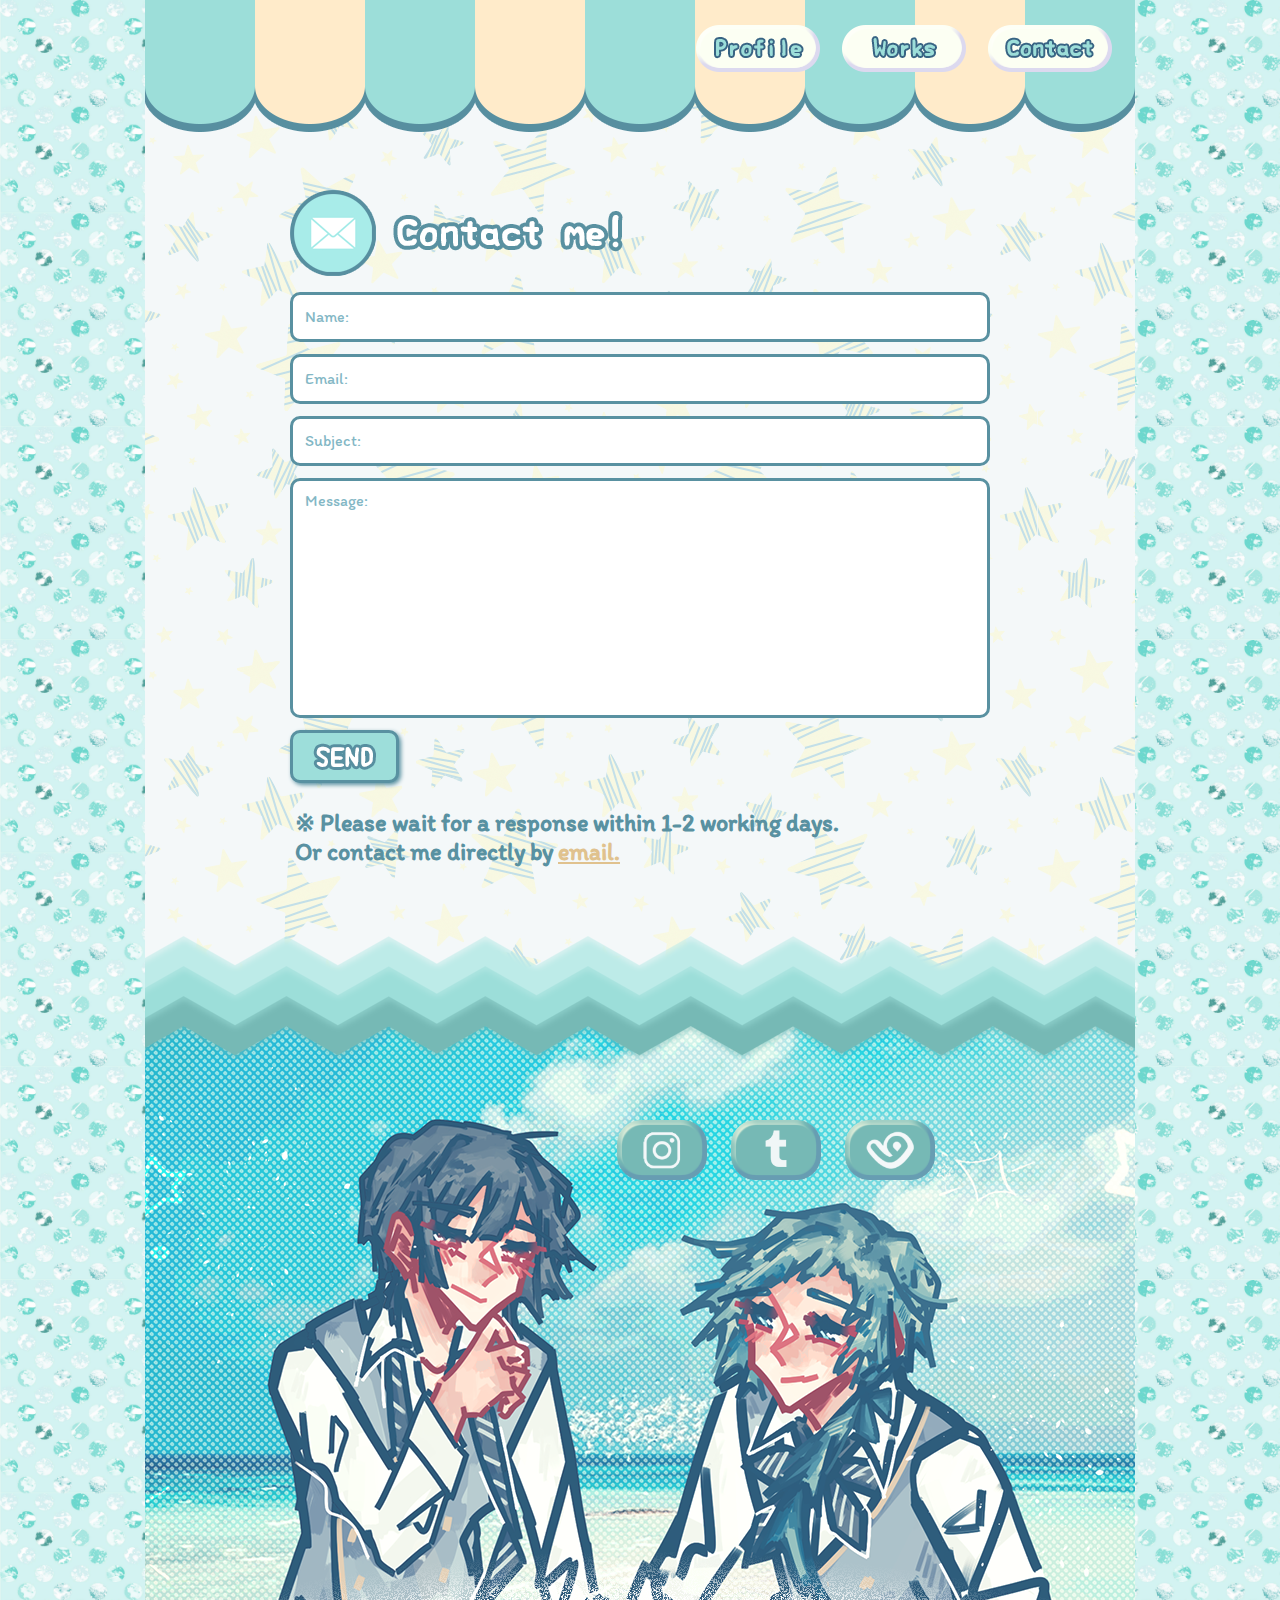
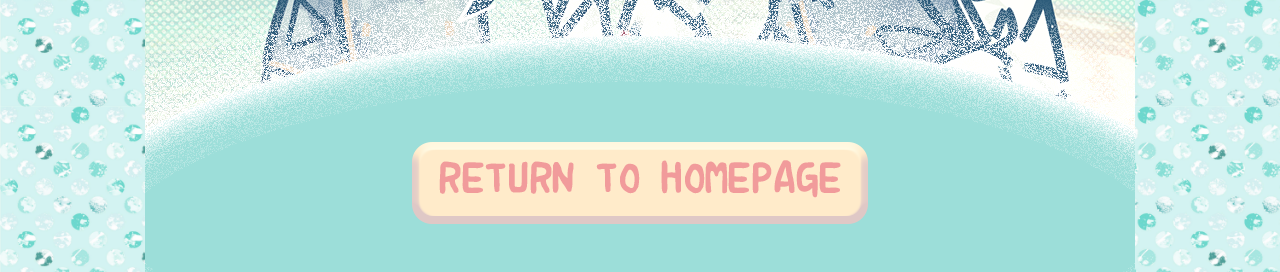
==== commit 160e1891: "Add files via upload" ====
--- a/contact.html
+++ b/contact.html
@@ -30,19 +30,16 @@
             <div class="contact-container">
                 <form action="https://api.web3forms.com/submit" method="POST" class="contact-form">
                     <div class="contact-title">
-                        <div class="img1">
-                            <img src="img/mail-icon.png" alt="">
-                        </div>
-                        <div class="img2">
-                            <img src="img/contact-me.png" alt="">
-                        </div>
+                        <img src="img/mail.png" alt="">
                     </div>
                     <input type="hidden" name="access_key" value="8702032b-4b4d-4dd4-bfdd-acf46694baf3">
                     <input type="text" name="name" placeholder="Name:" class="contact-inputs" required>
                     <input type="email" name="email" placeholder="Email:" class="contact-inputs" required>
                     <input type="text" name="subject" placeholder="Subject:" class="contact-inputs" required>
                     <textarea name="message" placeholder="Message:" class="contact-inputs" required></textarea>
-                    <div class="submit"></div><button type="submit"><img src="img/send.png" alt="" style="max-width: 40px;"></button>
+                    <div class="submit">
+                        <button type="submit"><img src="img/send.png" alt=""></button>
+                    </div>
                 </form>
             </div>
             <div class="notice">
--- a/css/style.css
+++ b/css/style.css
@@ -127,9 +127,24 @@
     .sns img {
         max-width: 100px;
     }
+    .sns-c {
+        text-align: center;
+        padding-top: 110px;
+        position: relative;
+        display: flex;
+        margin-left: 460px;
+    }
+    .sns-c img {
+        max-width: 90px;
+        margin: 0 12px;
+    }
     .return {
         text-align: center;
         margin-top: -130px;
+    }
+    .p-part2 img {
+        max-height: 520px;
+        margin: 160px 0 0 140px;
     }
     .webs {
         text-align: center;
@@ -138,6 +153,62 @@
         display: flex;
         justify-content: space-between;
     }
+    .pouch img {
+        margin-top: 70px;
+    }
+    .pouch h2 {
+        font-family: "Itim", serif;
+        color: #5d69bd;
+        background-color: hwb(0 100% 0% / 0.688);
+        font-size: 38px;
+        font-weight: bold;
+        text-align: justify;
+        text-justify: inter-word;
+        justify-content: space-between;
+        border-radius: 20px;
+        margin-top: 20px;
+        margin-left: 110px;
+        max-width: 770px;
+        padding: 20px;
+    }
+    .contact-container {
+        display: flex;
+        align-items: center;
+        justify-content: space-evenly;
+        padding-top: 190px;
+    }
+    .contact-form button {
+        display: flex;
+        align-items: center;
+        padding: 10px 20px;
+        border: 3px solid #5991a1;
+        border-radius: 10px;
+        background-color: #9ddeda;
+        -webkit-filter: drop-shadow(2px 2px 2px #5991a1);
+        filter: drop-shadow(2px 2px 2px #5991a1);
+        cursor: pointer;
+    }
+    .contact-form textarea {
+        height: 240px;
+        border: 3px solid #5991a1;
+        padding-top: 10px;
+        resize: none;
+    }
+    #myBtn {
+        display: none;
+        position: fixed;
+        bottom: 20px;
+        right: 30px;
+        z-index: 99;
+        border: none;
+        outline: none;
+        background-color: #76b9b5;
+        color: #fcf7e7;
+        cursor: pointer;
+        padding: 20px;
+        border-radius: 15px;
+        font-size: 28px;
+    }
 }
 .disc h1 {
     font-family: "Itim", serif;
@@ -164,7 +235,7 @@
     font-family: "Itim", serif;
     font-size: 24px;
     text-align: justify;
-    margin: 30px 0 0 150px;
+    margin: 25px 0 0 150px;
 }
 .notice h2 a:link {
     color: #e0c28e;
@@ -190,7 +261,6 @@
     /* When the animation is finished, start again */
     animation-iteration-count: infinite;
 }
-  
 @keyframes shake {
     0% { transform: translate(1px, 1px) rotate(0deg); }
     10% { transform: translate(-1px, -2px) rotate(-1deg); }
@@ -204,17 +274,6 @@
     90% { transform: translate(1px, 2px) rotate(0deg); }
     100% { transform: translate(1px, -2px) rotate(-1deg); }
 }
-.sns-c {
-    text-align: center;
-    padding-top: 100px;
-    position: relative;
-    display: flex;
-    margin-left: 460px;
-}
-.sns-c img {
-    max-width: 90px;
-    margin: 0 12px;
-}
 
 .text-p {
     font-family: "Itim", serif;
@@ -238,10 +297,6 @@
     font-family: "Itim", serif;
     position: absolute;
     display: flex;
-}
-.p-part2 img {
-    max-height: 520px;
-    margin: 160px 0 0 140px;
 }
 .pp2 {
     margin-top: 222px;
@@ -289,6 +344,7 @@
     border-radius: 50%;
     display: inline-block;
     transition: background-color 0.6s ease;
+    margin-top: 520px;
 }
 .dot2 {
     cursor: pointer;
@@ -299,6 +355,7 @@
     border-radius: 50%;
     display: inline-block;
     transition: background-color 0.6s ease;
+    margin-top: 222px;
 }
 .dot1:hover, .dot1.active {
     background-color: #76b9b5;
@@ -401,24 +458,6 @@
     position: absolute;
     margin-left: 135px;
 }
-.pouch h2 {
-    font-family: "Itim", serif;
-    color: #5d69bd;
-    background-color: hwb(0 100% 0% / 0.688);
-    font-size: 38px;
-    font-weight: bold;
-    text-align: justify;
-    text-justify: inter-word;
-    justify-content: space-between;
-    border-radius: 20px;
-    margin-top: 20px;
-    margin-left: 110px;
-    max-width: 770px;
-    padding: 20px;
-}
-.pouch img {
-    margin-top: 70px;
-}
 .personal h1 {
     font-family: "Itim", serif;
     color: #e48888;
@@ -440,21 +479,18 @@
 
 .mySlides1 {
     display: none;
-    height: 515px;
 }
 .mySlides2 {
     display: none;
-    height: 220px;
 }
 .mySlides1 img  {
     position: absolute;
-    top: 275px;
+    top: 280px;
     left: 0;
     right: 0;
     width: 720px;
     margin: auto;
     -webkit-filter: drop-shadow(2px 2px 2px #5d69bd);
-    filter: drop-shadow(5px 5px 5px #5d689bd);
 }
 .mySlides2 img  {
     position: absolute;
@@ -464,7 +500,6 @@
     width: 720px;
     margin: auto;
     -webkit-filter: drop-shadow(2px 2px 2px #de7474);
-    filter: drop-shadow(5px 5px 5px #de7474);
 }
 .slideshow-container3 {
     text-align: center;
@@ -505,43 +540,14 @@
 .swiper-scrollbar-drag {
     background: none;
 }
-
-#myBtn {
-    display: none;
-    position: fixed;
-    bottom: 20px;
-    right: 30px;
-    z-index: 99;
-    border: none;
-    outline: none;
-    background-color: #76b9b5;
-    color: #fcf7e7;
-    cursor: pointer;
-    padding: 20px;
-    border-radius: 15px;
-    font-size: 28px;
-  }
 #myBtn:hover {
     background-color: #aee1dd;
-}
-.contact-container {
-    display: flex;
-    align-items: center;
-    justify-content: space-evenly;
-    padding-top: 185px;
-}
-.contact-title {
-    display: flex;
-}
-.img2 img {
-    margin-top: 22px;
-    margin-left: 22px;
 }
 .contact-form {
     display: flex;
     flex-direction: column;
     align-items: start;
-    gap: 15px;
+    gap: 12px;
 }
 .contact-inputs {
     width: 700px;
@@ -551,28 +557,11 @@
     padding-left: 12px;
     font-family: "Itim", serif;
 }
-.contact-form textarea {
-    height: 240px;
-    border: 3px solid #5991a1;
-    padding-top: 10px;
-    resize: none;
+.contact-inputs:focus {
+    outline: none !important;
+    border: 3px solid #e0c28e;
 }
 .contact-inputs::placeholder {
     font-size: 16px;
     color: #83b7c5;
-}
-.contact-form button {
-    display: flex;
-    align-items: center;
-    padding: 10px 20px;
-    font-family: "Itim", serif;;
-    font-size: 18px;
-    color: #5991a1;
-    gap: 8px;
-    border: 3px solid #5991a1;
-    border-radius: 10px;
-    background-color: #9ddeda;
-    -webkit-filter: drop-shadow(2px 2px 2px #5991a1);
-    filter: drop-shadow(2px 2px 2px #5991a1);
-    cursor: pointer;
 }--- a/css/style2.css
+++ b/css/style2.css
@@ -70,11 +70,11 @@
     }
     #works2a {
         background: url(bg-works2a-sm.png);
-        height: 344px;
+        height: 284px;
     }
     #works2b {
         background: url(bg-works2b-sm.png);
-        height: 312px;
+        height: 450px;
     }
     #works3a {
         background: url(bg-works3a-sm.png);
@@ -148,7 +148,7 @@
         font-family: "Itim", serif;
         font-size: 10%;
         text-align: justify;
-        margin: 2% 0 0 12%;
+        margin: 2% 0 0 11%;
     }
     .notice h2 a:link {
         color: #e0c28e;
@@ -214,20 +214,19 @@
         list-style: none;
     }
     .sns img {
-        max-width: 40px;
+        max-width: 70%;
     }
     .sns-c {
-        text-align: center;
-        padding-top: 100px;
-        position: relative;
         display: flex;
-        margin-left: 460px;
+        justify-content: space-between;
+        list-style: none;
+        padding-top: 10%;
+        padding-left: 48%;
+        padding-right: 20%;
     }
     .sns-c img {
-        max-width: 90px;
-        margin: 0 12px;
-    }
-
+        max-width: 80%;
+    }
     .text-p {
         font-family: "Itim", serif;
         color: #5d69bd;
@@ -250,11 +249,10 @@
         max-width: 425px;
         font-family: "Itim", serif;
         position: absolute;
-        display: flex;
     }
     .p-part2 img {
-        max-height: 20%;
-        margin: 19% 0 0 16%;
+        width: 21%;
+        margin: 20% 0 0 16%;
     }
     .pp2 {
         position: absolute;
@@ -303,6 +301,7 @@
         border-radius: 50%;
         display: inline-block;
         transition: background-color 0.6s ease;
+        margin-top: 52%;
     }
     .dot2 {
         cursor: pointer;
@@ -313,6 +312,7 @@
         border-radius: 50%;
         display: inline-block;
         transition: background-color 0.6s ease;
+        margin-top: 21.8%;
     }
     .dot1:hover, .dot1.active {
         background-color: #76b9b5;
@@ -372,35 +372,35 @@
     #works1b h1 {
         font-family: "Itim", serif;
         color: #5991a1;
-        font-size: 44px;
-        text-align: justify;
-        text-justify: inter-word;
-        justify-content: space-between;
-        position: absolute;
-        margin-top: 280px;
-        margin-left: 135px;
+        font-size: 100%;
+        text-align: justify;
+        text-justify: inter-word;
+        justify-content: space-between;
+        position: absolute;
+        margin-top: 29%;
+        margin-left: 16%;
     }
     .swiper-container h1 {
         font-family: "Itim", serif;
         color: #5d69bd;
-        font-size: 44px;
-        text-align: justify;
-        text-justify: inter-word;
-        justify-content: space-between;
-        position: absolute;
-        margin-top: 40px;
-        margin-left: 135px;
+        font-size: 100%;
+        text-align: justify;
+        text-justify: inter-word;
+        justify-content: space-between;
+        position: absolute;
+        margin-top: 2%;
+        margin-left: 16%;
     }
 
     .comm h1 {
         font-family: "Itim", serif;
         color: #fff496;
-        font-size: 44px;
-        text-align: justify;
-        text-justify: inter-word;
-        justify-content: space-between;
-        padding-top: 180px;
-        margin-left: 135px;
+        font-size: 100%;
+        text-align: justify;
+        text-justify: inter-word;
+        justify-content: space-between;
+        padding-top: 18%;
+        margin-left: 16%;
     }
     .pouch {
         text-align: center;
@@ -408,81 +408,80 @@
     .pouch h1 {
         font-family: "Itim", serif;
         color: #5d69bd;
-        font-size: 44px;
-        text-align: justify;
-        text-justify: inter-word;
-        justify-content: space-between;
-        position: absolute;
-        margin-left: 135px;
+        font-size: 100%;
+        text-align: justify;
+        text-justify: inter-word;
+        justify-content: space-between;
+        position: absolute;
+        margin-top: 2%;
+        margin-left: 16%;
     }
     .pouch h2 {
         font-family: "Itim", serif;
         color: #5d69bd;
         background-color: hwb(0 100% 0% / 0.688);
-        font-size: 38px;
+        font-size: 100%;
         font-weight: bold;
         text-align: justify;
         text-justify: inter-word;
         justify-content: space-between;
-        border-radius: 20px;
-        margin-top: 20px;
-        margin-left: 110px;
-        max-width: 770px;
-        padding: 20px;
+        border-radius: 15px;
+        margin-top: 1%;
+        margin-left: 10%;
+        max-width: 340px;
+        padding: 4%;
     }
     .pouch img {
-        margin-top: 70px;
+        margin-top: 9%;
+        width: 88%;
     }
     .personal h1 {
         font-family: "Itim", serif;
         color: #e48888;
-        font-size: 44px;
-        text-align: justify;
-        text-justify: inter-word;
-        justify-content: space-between;
-        padding-top: 180px;
-        margin-left: 135px;
+        font-size: 100%;
+        text-align: justify;
+        text-justify: inter-word;
+        justify-content: space-between;
+        padding-top: 20%;
+        margin-left: 16%;
     }
     .zurarts {
         text-align: center;
         justify-content: space-between;
     }
     .zurarts img {
-        max-width: 800px;
-        margin: 20px;
+        max-width: 80%;
+        margin: 3%;
     }
 
     .mySlides1 {
         display: none;
-        height: 515px;
     }
     .mySlides2 {
         display: none;
-        height: 220px;
     }
     .mySlides1 img  {
         position: absolute;
-        top: 22%;
+        top: 51%;
         left: 0;
         right: 0;
         width: 69%;
         margin: auto;
-        -webkit-filter: drop-shadow(2px 2px 2px #5d69bd);
-        filter: drop-shadow(5px 5px 5px #5d689bd);
     }
     .mySlides2 img  {
         position: absolute;
-        top: 4%;
+        top: 10%;
         left: 0;
         right: 0;
         width: 69%;
         margin: auto;
-        -webkit-filter: drop-shadow(2px 2px 2px #de7474);
-        filter: drop-shadow(5px 5px 5px #de7474);
     }
     .slideshow-container3 {
         text-align: center;
-        margin-top: 20px;
+        margin-top: 3%;
+    }
+    .slideshow-container3 img {
+        width: 85%;
     }
     .webs {
         text-align: center;
@@ -491,13 +490,14 @@
         justify-content: space-between;
     }
     .webs img {
-        max-width: 60%;
+        margin-top: 28%;
+        max-width: 65%;
     }
     .resto img {
-        margin-left: 25%;
+        margin-left: 20%;
     }
     .hotel img {
-        margin-right: 25%;
+        margin-right: 20%;
     }
     .webs :hover {
         transform: scale(1.05);
@@ -512,8 +512,8 @@
     }
     .swiper-slide img {
         display: block;
-        margin-top: 170px;
-        margin-bottom: 65px;
+        margin-top: 40%;
+        margin-bottom: 23%;
         width: 100%;
         height: 100%;
         object-fit: cover;
@@ -540,9 +540,9 @@
         background-color: #76b9b5;
         color: #fcf7e7;
         cursor: pointer;
-        padding: 4%;
-        border-radius: 40%;
-        font-size: 16px;
+        padding: 3%;
+        border-radius: 30%;
+        font-size: 100%;
     }
     #myBtn:hover {
         background-color: #aee1dd;
@@ -551,32 +551,33 @@
         display: flex;
         align-items: center;
         justify-content: space-evenly;
-        padding-top: 18%;
-    }
-    .img1 img {
-        max-width: 40%;
-    }
-    .img2 img {
-        max-width: 40%;
-        margin-top: 3%;
+        padding-top: 17%;
+    }
+    .submit img {
+        width: 40%;
     }
     .contact-form {
         display: flex;
         flex-direction: column;
         align-items: start;
-        gap: 15px;
+        gap: 6px;
+        padding-top: 1%;
+    }
+    .contact-title img {
+        max-width: 30%;
     }
     .contact-inputs {
         width: 100%;
         height: 3%;
         border-radius: 5px;
-        border: 1% solid #5991a1;
+        border: 1px solid #5991a1;
         padding: 0 0% 1% 3%;
         font-family: "Itim", serif;
     }
     .contact-form textarea {
-        height: 100%;
-        border: 1% solid #5991a1;
+        height: 120px;
+        border: 1px solid #5991a1;
+        padding-top: 1%;
         resize: none;
     }
     .contact-inputs::placeholder {
@@ -584,18 +585,18 @@
         color: #83b7c5;
     }
     .contact-form button {
-        display: flex;
         align-items: center;
         padding: 1% 2%;
-        font-family: "Itim", serif;;
-        color: #5991a1;
-        border: 3px solid #5991a1;
-        border-radius: 10px;
+        border: 1px solid #5991a1;
+        border-radius: 5px;
         background-color: #9ddeda;
         -webkit-filter: drop-shadow(1% 1% 1% #5991a1);
         filter: drop-shadow(1% 1% 1% #5991a1);
         cursor: pointer;
     }
+    .submit img {
+        width: 40%;
+    }
     .button {
         cursor: pointer;
     }
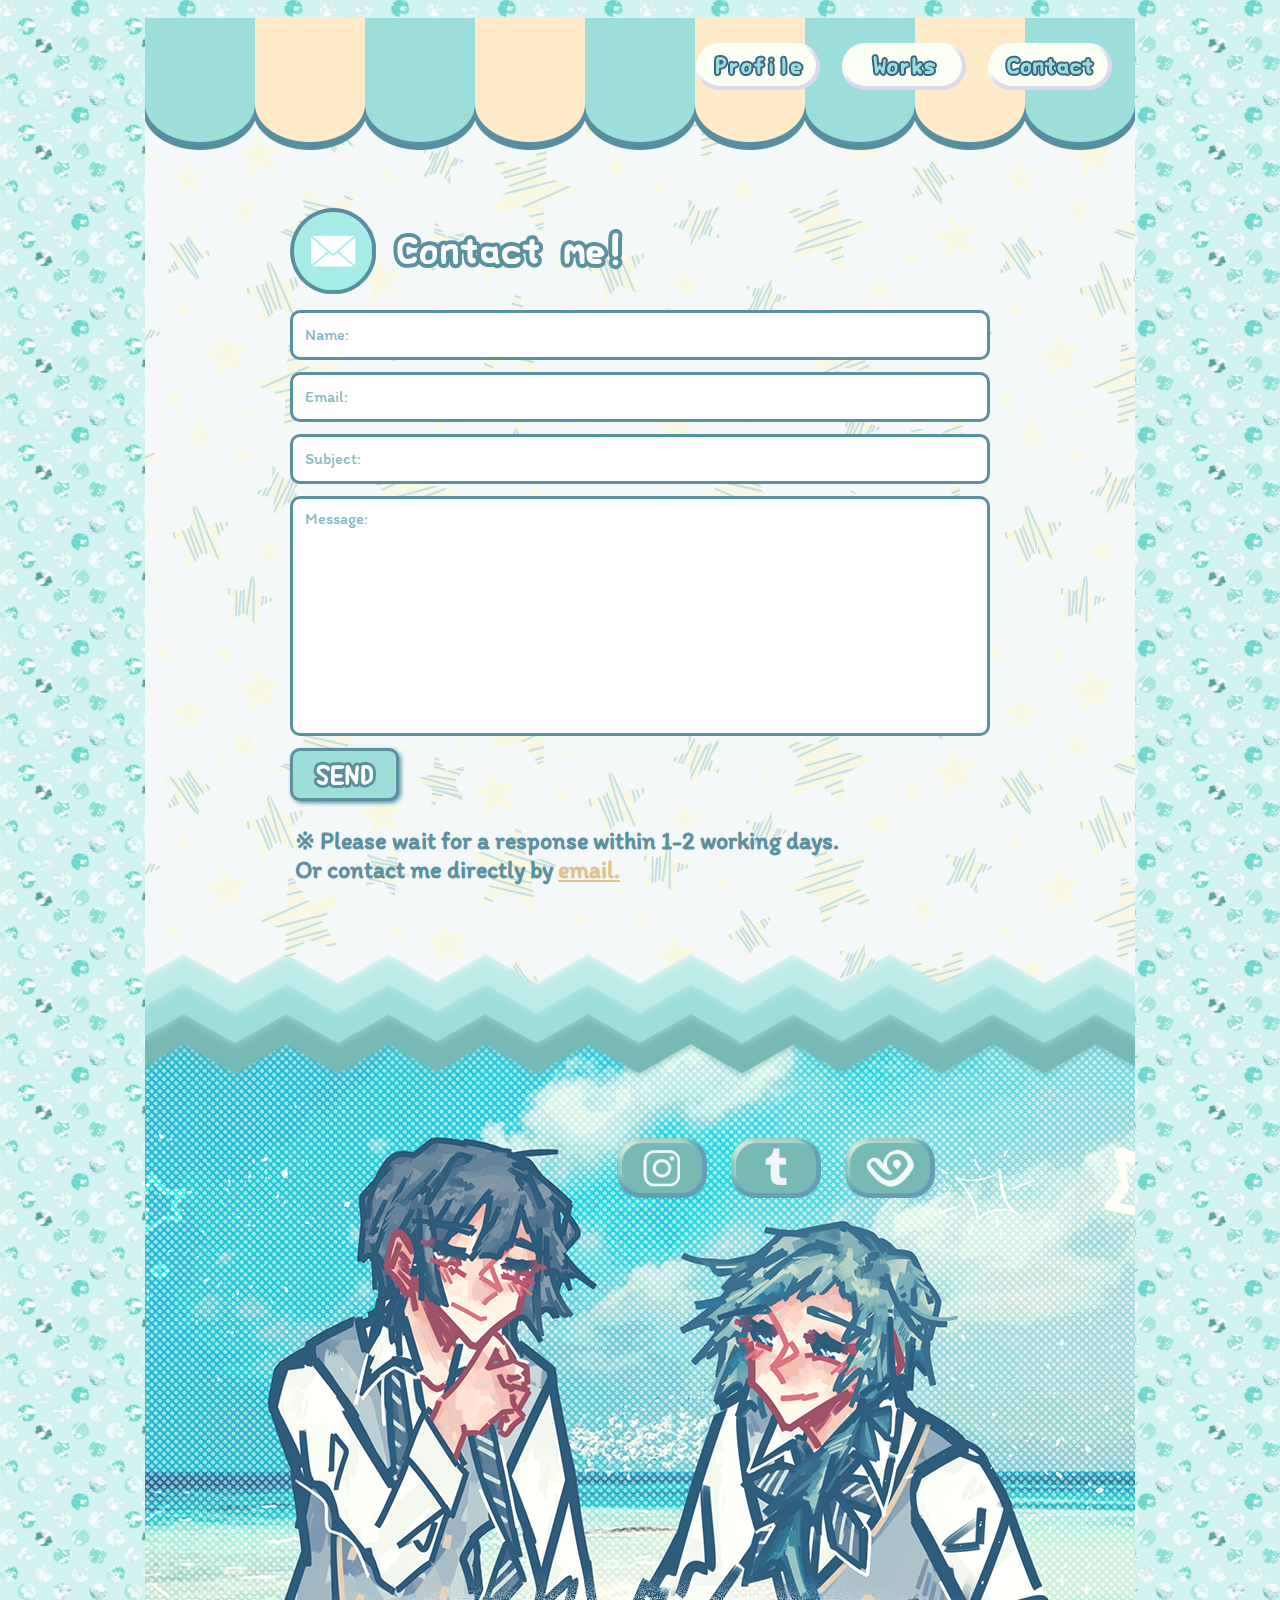
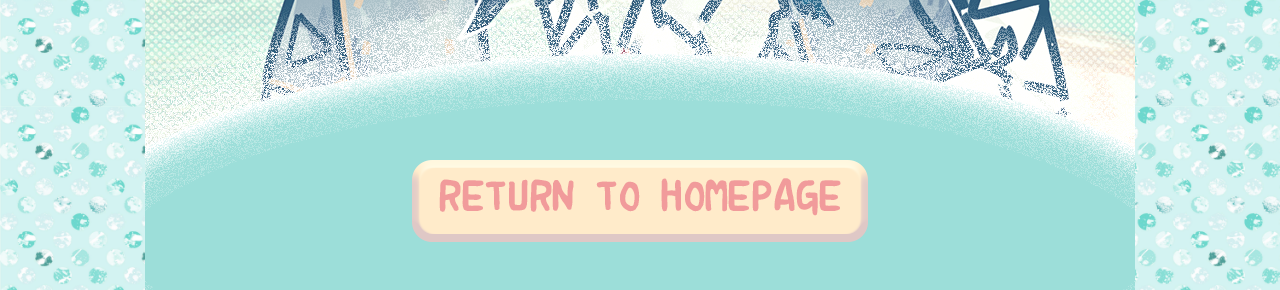
==== commit 7963731b: "Add files via upload" ====
--- a/contact.html
+++ b/contact.html
@@ -14,6 +14,11 @@
     <div class="wrapper">
         <div id="top">
             <button onclick="topFunction()" id="myBtn" title="Go to top">▲</button>
+            <div class="wm-hoka">
+                <a href="index.html">
+                    <img src="img/wm-hoka.png" alt="">
+                </a>
+            </div>
             <div class="button top">
                 <a href="profile.html">
                     <img src="img/button-profile.png" alt="">
--- a/css/style.css
+++ b/css/style.css
@@ -112,7 +112,7 @@
     }
     .title-w img {
         margin-top: 90px;
-        margin-left: 770px;
+        margin-left: 600px;
     }
     .title-c img {
         margin-top: 60px;
--- a/css/style2.css
+++ b/css/style2.css
@@ -126,12 +126,12 @@
     .disc h1 {
         font-family: "Itim", serif;
         color: #f4f8f9;
-        font-size: 2%;
-        text-align: justify;
-        position: absolute;
-        margin-top: 38%;
+        font-size: 8px;
+        text-align: justify;
+        position: absolute;
+        margin-top: 42%;
         margin-left: 3%;
-        max-width: 34%;
+        max-width: 120px;
     }
     .disc a:link {
         color: #ffebca;
@@ -146,7 +146,7 @@
     .notice h2 {
         color: #5991a1;
         font-family: "Itim", serif;
-        font-size: 10%;
+        font-size: 70%;
         text-align: justify;
         margin: 2% 0 0 11%;
     }
@@ -221,11 +221,11 @@
         justify-content: space-between;
         list-style: none;
         padding-top: 10%;
-        padding-left: 48%;
-        padding-right: 20%;
+        padding-left: 47%;
+        padding-right: 17%;
     }
     .sns-c img {
-        max-width: 80%;
+        max-width: 75%;
     }
     .text-p {
         font-family: "Itim", serif;
@@ -301,7 +301,7 @@
         border-radius: 50%;
         display: inline-block;
         transition: background-color 0.6s ease;
-        margin-top: 52%;
+        margin-top: 53%;
     }
     .dot2 {
         cursor: pointer;
@@ -377,7 +377,7 @@
         text-justify: inter-word;
         justify-content: space-between;
         position: absolute;
-        margin-top: 29%;
+        margin-top: 30%;
         margin-left: 16%;
     }
     .swiper-container h1 {
@@ -433,7 +433,7 @@
     }
     .pouch img {
         margin-top: 9%;
-        width: 88%;
+        width: 85%;
     }
     .personal h1 {
         font-family: "Itim", serif;
@@ -462,7 +462,7 @@
     }
     .mySlides1 img  {
         position: absolute;
-        top: 51%;
+        top: 52%;
         left: 0;
         right: 0;
         width: 69%;
@@ -490,7 +490,7 @@
         justify-content: space-between;
     }
     .webs img {
-        margin-top: 28%;
+        margin-top: 32%;
         max-width: 65%;
     }
     .resto img {
@@ -551,7 +551,7 @@
         display: flex;
         align-items: center;
         justify-content: space-evenly;
-        padding-top: 17%;
+        padding-top: 18%;
     }
     .submit img {
         width: 40%;
